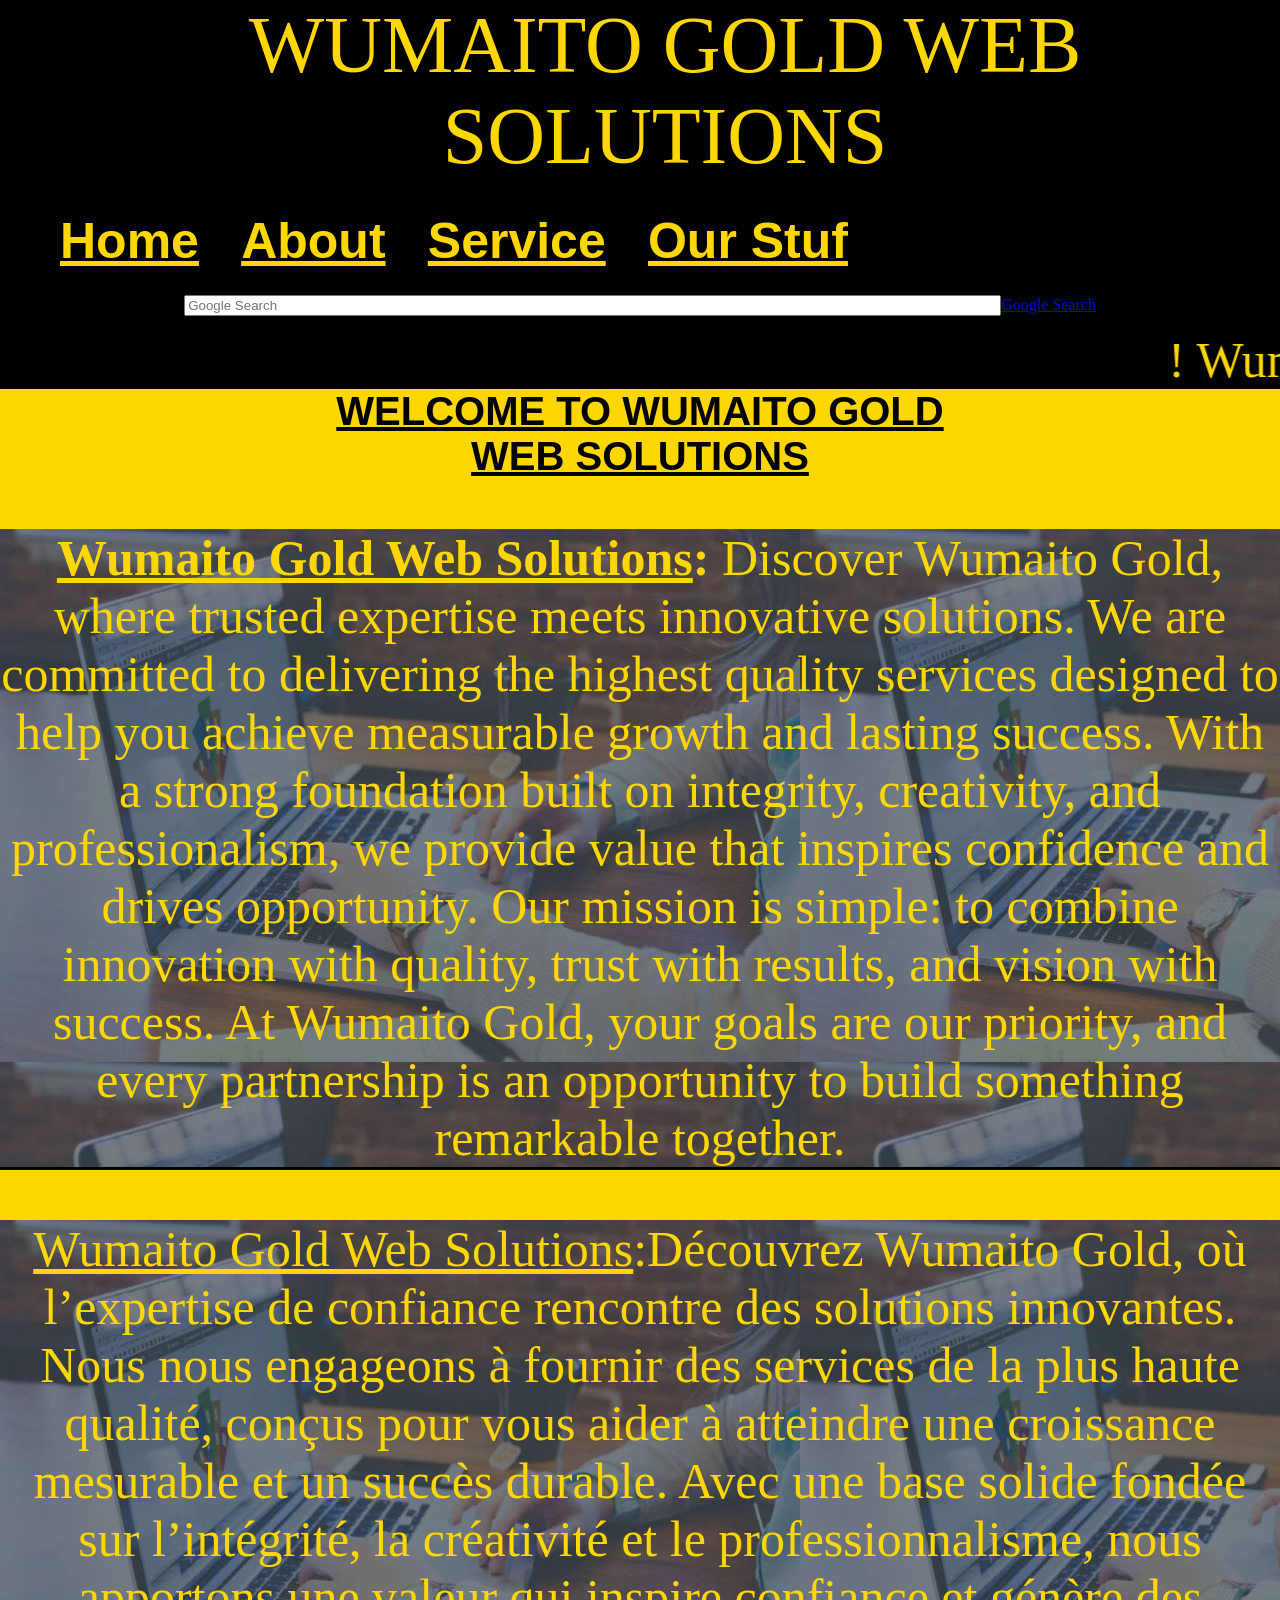
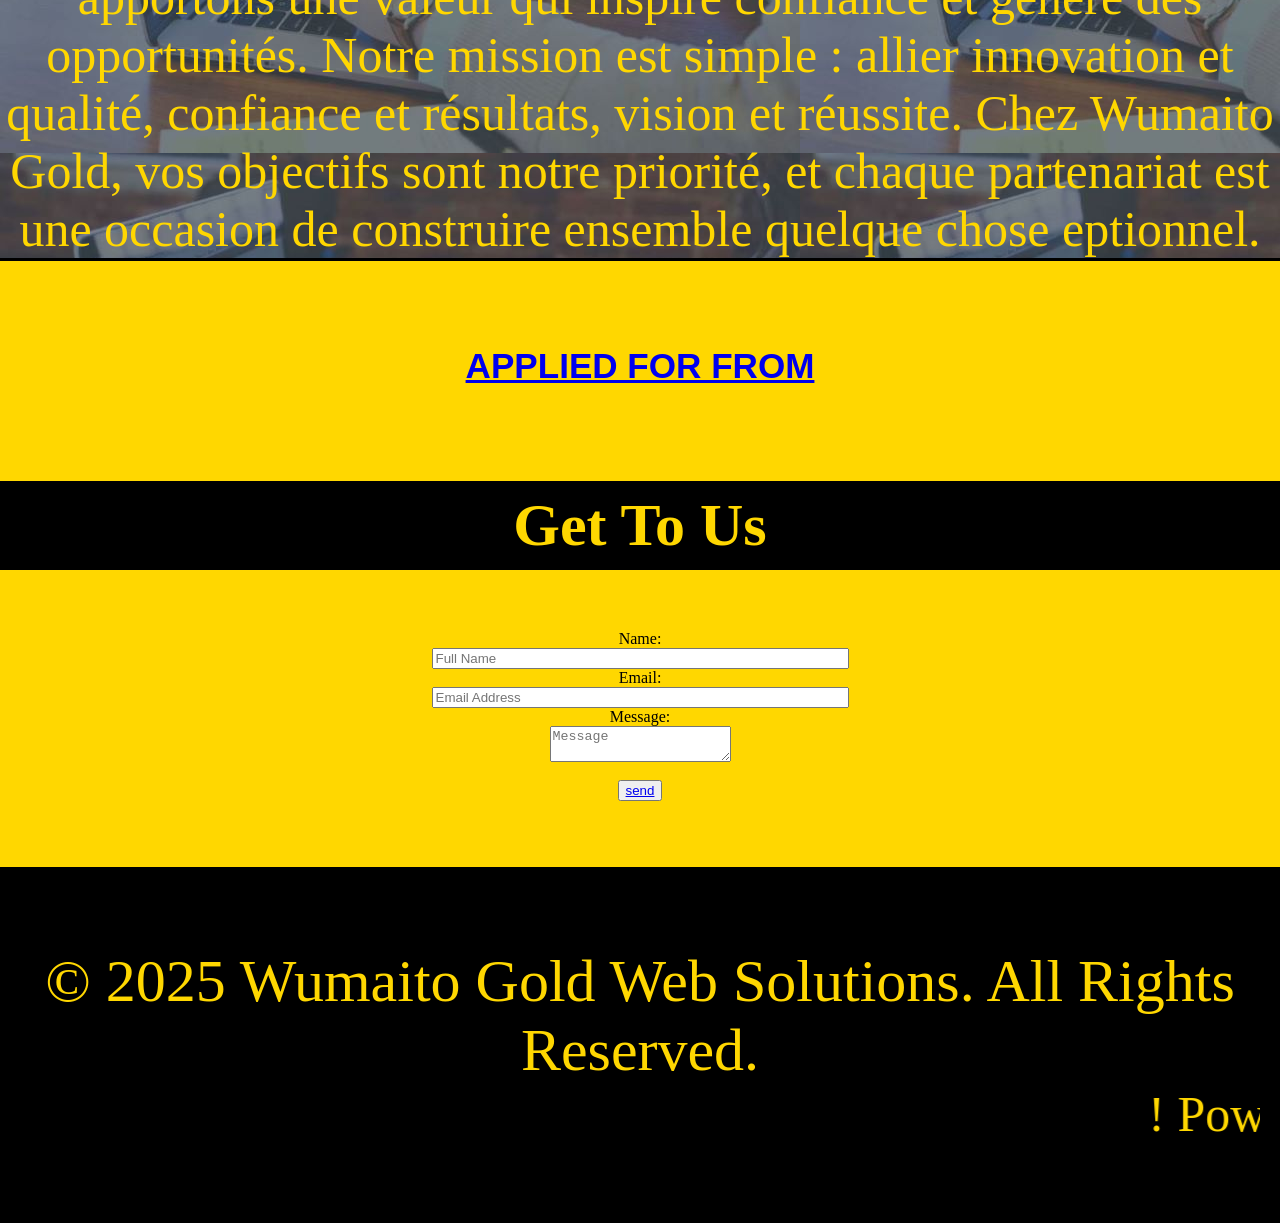
==== index.html @ 17329053 "Update index.html" ====
<html>
    <head>
        <link 
rel="stylesheet" href="index.css">
        <title>
wumaito gold web solutions
       </title>
       </head>
       <body>
          <header>
        <div class="container">
        <div id="branding">
            <nav>
          <h1span class="highlight">
WUMAITO GOLD</span> WEB SOLUTIONS
</div>       
        </header>    
        <header>       
         <div class="container">
        <div id="branding 2">
     <nav>
     <a href="index.html">Home</u></a>
     <a href="about.html">About</a>
     <a href="service.html">Service</a>
    <a href="our stuff.html">Our Stuf</a>
         </nav>
    </header>         
     <section id="newsletter">
      <div class="container">
        <form="post"ACTION ="Maito:jbes@free.once"><Input Type="text"placeholder="Google Search"size="100"
     <button "style="font-size:''50px;"><a href="https://google.com/">Google Search</a></button>
        </form>
      </div>
    </section>
    <marquee  behavior="10"direction="left">! Wumaito Gold web Solutions. !</marquee>
    <section id="form">
         <div class="container">
             
    </section>
    <section id="showcase">
     <div class="container">
    <h2><u>WELCOME TO WUMAITO GOLD<br>
    WEB SOLUTIONS</u></h2>
    <p><b>
        <u>Wumaito Gold Web Solutions</u>:</b> Discover Wumaito Gold, where trusted expertise meets innovative solutions. We are committed to delivering the highest quality services designed to help you achieve measurable growth and lasting success. With a strong foundation built on integrity, creativity, and professionalism, we provide value that inspires confidence and drives opportunity. Our mission is simple: to combine innovation with quality, trust with results, and vision with success. At Wumaito Gold, your goals are our priority, and every partnership is an opportunity to build something remarkable together.</p>
     <p><u><span>Wumaito Gold Web Solutions</span></u>:</b>Découvrez Wumaito Gold, où l’expertise de confiance rencontre des solutions innovantes. Nous nous engageons à fournir des services de la plus haute qualité, conçus pour vous aider à atteindre une croissance mesurable et un succès durable. Avec une base solide fondée sur l’intégrité, la créativité et le professionnalisme, nous apportons une valeur qui inspire confiance et génère des opportunités. Notre mission est simple : allier innovation et qualité, confiance et résultats, vision et réussite. Chez Wumaito Gold, vos objectifs sont notre priorité, et chaque partenariat est une occasion de construire ensemble quelque chose eptionnel.</p>
     
         <section id="newcode">
             <div class="container">
                 <h1><a href="application form.html">APPLIED FOR FROM</a>
             </div>                 
          </section>                 
       </div>                  
      </section>                         
      <section id="showcase 2">
            <div class="container">
       <h3 style="text-align:center; background:black; font-size:60;color: gold;padding-bottom:10px;padding-top:10px;">Get To Us</h3>
        <form action="https://formsubmit.co/adewoleadewumi61@gmail.com" method="POST">
            <!-- FormSubmit Config -->
            <input type="hidden" name="_subject" value="New Message from Wumaito Gold Website">
            <input type="hidden" name="_template" value="table"> <!-- Neat email formatting -->
            <input type="hidden" name="_captcha" value="false"> <!-- Disable CAPTCHA -->
            <input type="hidden" name="_next" value="https://wumaito-gold-web-solution.onrender.com/submit.html"> <!-- Replace with your URL -->
            
            <!-- Anti-Spam Honeypot -->
           <p style="text-align: center;
            <input type="text" name="_honey" style="display: none;">
            
            <!-- User Input Fields -->
            <label for="name">Name:</label><br>
            <input type="text" id="name" name="name"placeholder="Full Name"size="50"><br>
            
            <label for="email">Email:</label><br>
            <input type="email" id="email" name="email"placeholder="Email Address" size="50">
            <br>
            <label for="message">Message:</label><br>
            <textarea id="message" name="message"placeholder="Message"
            </textarea></textarea><br><br>
             <button type="submit"> <a href="submit.html">send</a></button>
        </form></p>
            </section>
     <section id="footer">
            <div class="container">
    <footer>
        <p>&copy; 2025 Wumaito Gold Web Solutions. All Rights Reserved. <marquee  behavior="10"direction="left">! Powered by W.G.W.S. Company. !</marquee></p>
    </footer>
</body>
               </html>
---- index.css ----
body{
  font:80px;
  margin:0px;
  background-color: gold;
  color: black;
}
header{
   color: gold;
   font-family:Arial;
   font-size:80px;
   padding-left:50px;
   margin-:0px;
   background-color: black;
   border-bottom: black 3px solid;  
}
#submit{
   font-family: times new roman;
   text-align: center;
   font-size:60px;
   padding-up:0px;
   margin-top:500px;
   border-bottom: gold 500px solid;  
    
}
#branding{
  font-size:80px;
  font-family: times new Roman;
  text-align:center;
  padding-left:0px;
  margin:0px;
  background-color: black;
  color: gold;
}
#branding 2 nav{
  font-size:30px;
}
.container{
  width:100%;
  margin:auto;
  overflow:hidden;
}
#container img{
    float:right;
    width:200px;
    height:100px;
}
nav ul {
    list-style: none; 
    padding:0px;
    margin:0px;
    display: flex;        
    gap:80px;            
}
    nav a {
      color: gold;
      font-family:Arial;
      font-size:50px;
      text-decoration: underline;
      margin:10px;
      font-weight: bold;
    }
#showcase h2{
   font-family:Arial;
   font-size:40px;
   padding-top:0px;
   padding-bottom:0px;
   text-align:center;
   margin:0px;
   min-height:10px;
}
#showcase p{
    font-family: times new Roman;
    font-size:50;
    text-align: center;
    border-bottom: black 3px solid;
    background:url('showcase.jpg');
    color: gold;
}
showcase 2 p{
    text-align: center;
    background: gold;
    color: black;
}
#newsletter{
  padding:15px;
  color: gold;
  text-align: center;
  background: black ;
}
#newsletter button{
    font-size:50px;
    
}
#newcode{
    text-align: center;
    color: gold ;
    font-family:Arial;
    font-size:30px;
}

marquee{
    font-size:50px;
    background: black ;
    color:gold ;
}
#newsletter form {
  float:right;
  margin-top:15px;
}
#showcase2 h3{
    text-align: center;
    font-size:60px;
    font-family: Times New Roman ;
}
#showcase2 p{
    text-align: center;
    font-family: Times New Roman ;
    font-size:60px;
    color: black ;
    padding-bottom:20px;
    padding-bottom:20px;
}
#img{
    position:80px;
}
#service h3{
    text-align: center;
    font-size:60px;
    font-family: Times New Roman ;
}
#service p{
    text-align: center;
    font-family: Times New Roman ;
    font-size:60px;
    color: black;
    padding-bottom:20px;
    padding-bottom:20px;
    backjground: black ;
} 
.staff-container {
      display: flex;
      flex-wrap: wrap;
      justify-content: center;
      gap: 50px;
      margin: 80px;
    }

    .staff-card {
      background: black;
      border-radius: 30px;
      box-shadow:20px rgba(0,0,0,0.1);
      width: 350px;
      height: 250px;
      text-align: center;
      padding: 50px;
      color : gold;
    }

    .staff-card img {
      width: 100px;
      height: 100px;
      border-radius: 50%;
      object-fit: cover;
      margin-bottom: 10px;
    }
footer{
  padding:20px;
  font-size:60px;
  margin-top:50px;
  color:gold;
  font-family: Times New Roman ;
  background-color: black;
  background-size: cover;    
  text-align: center;
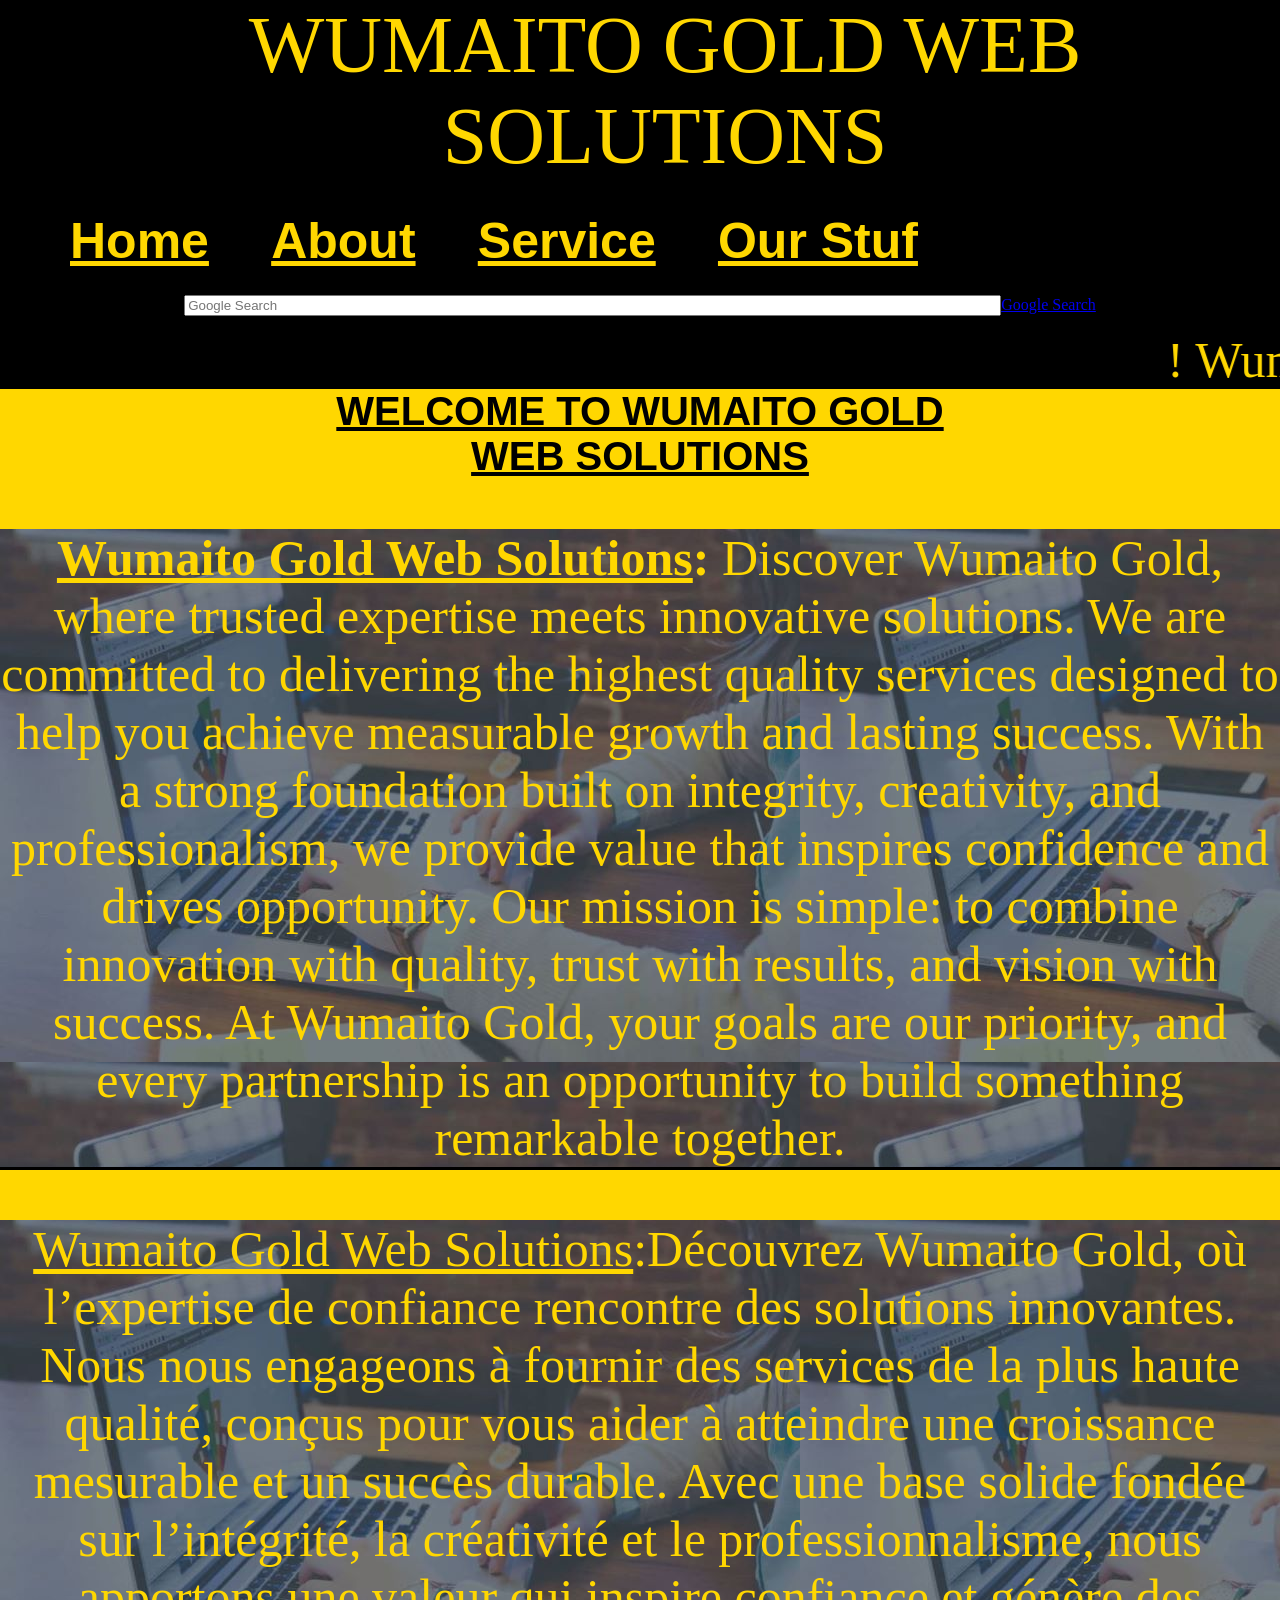
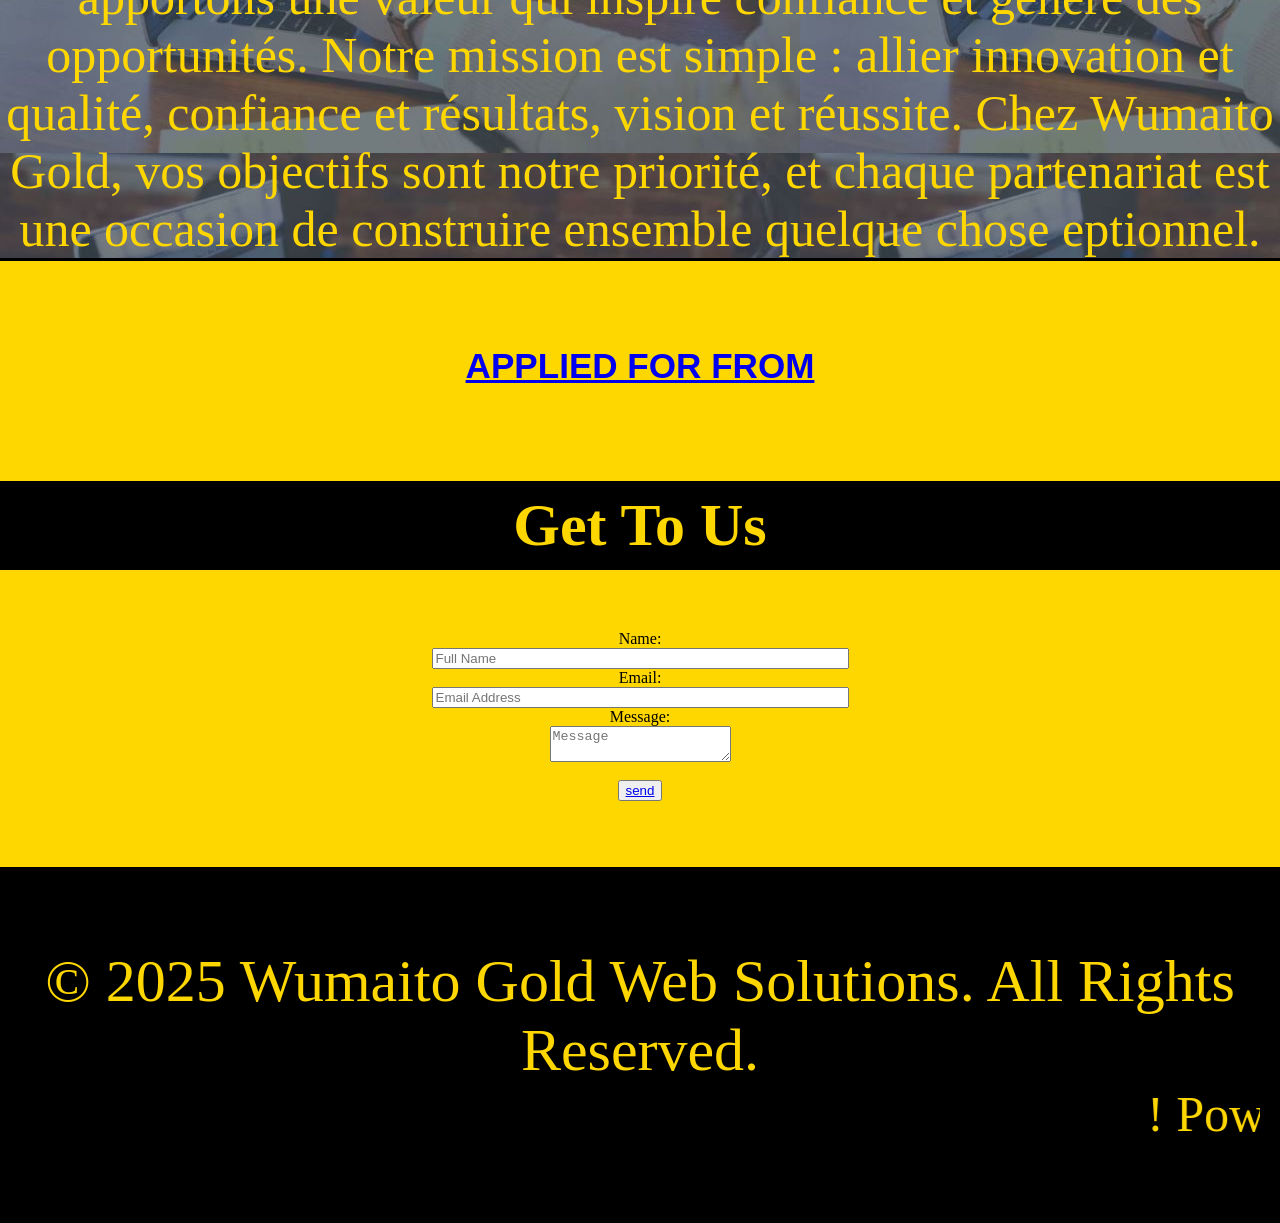
==== commit bec8c09c: "Add files via upload" ====
--- a/index.html
+++ b/index.html
@@ -23,7 +23,7 @@
      <a href="index.html">Home</u></a>
      <a href="about.html">About</a>
      <a href="service.html">Service</a>
-    <a href="our stuff.html">Our Stuf</a>
+    <a href="ourstuff.html">Our Stuf</a>
          </nav>
     </header>         
      <section id="newsletter">
@@ -86,5 +86,4 @@
         <p>&copy; 2025 Wumaito Gold Web Solutions. All Rights Reserved. <marquee  behavior="10"direction="left">! Powered by W.G.W.S. Company. !</marquee></p>
     </footer>
 </body>
-               </html>
-    
+</html>
--- a/index.css
+++ b/index.css
@@ -56,7 +56,7 @@
       font-family:Arial;
       font-size:50px;
       text-decoration: underline;
-      margin:10px;
+      margin:20px;
       font-weight: bold;
     }
 #showcase h2{
@@ -172,5 +172,4 @@
   background-color: black;
   background-size: cover;    
   text-align: center;
-
-    
+  
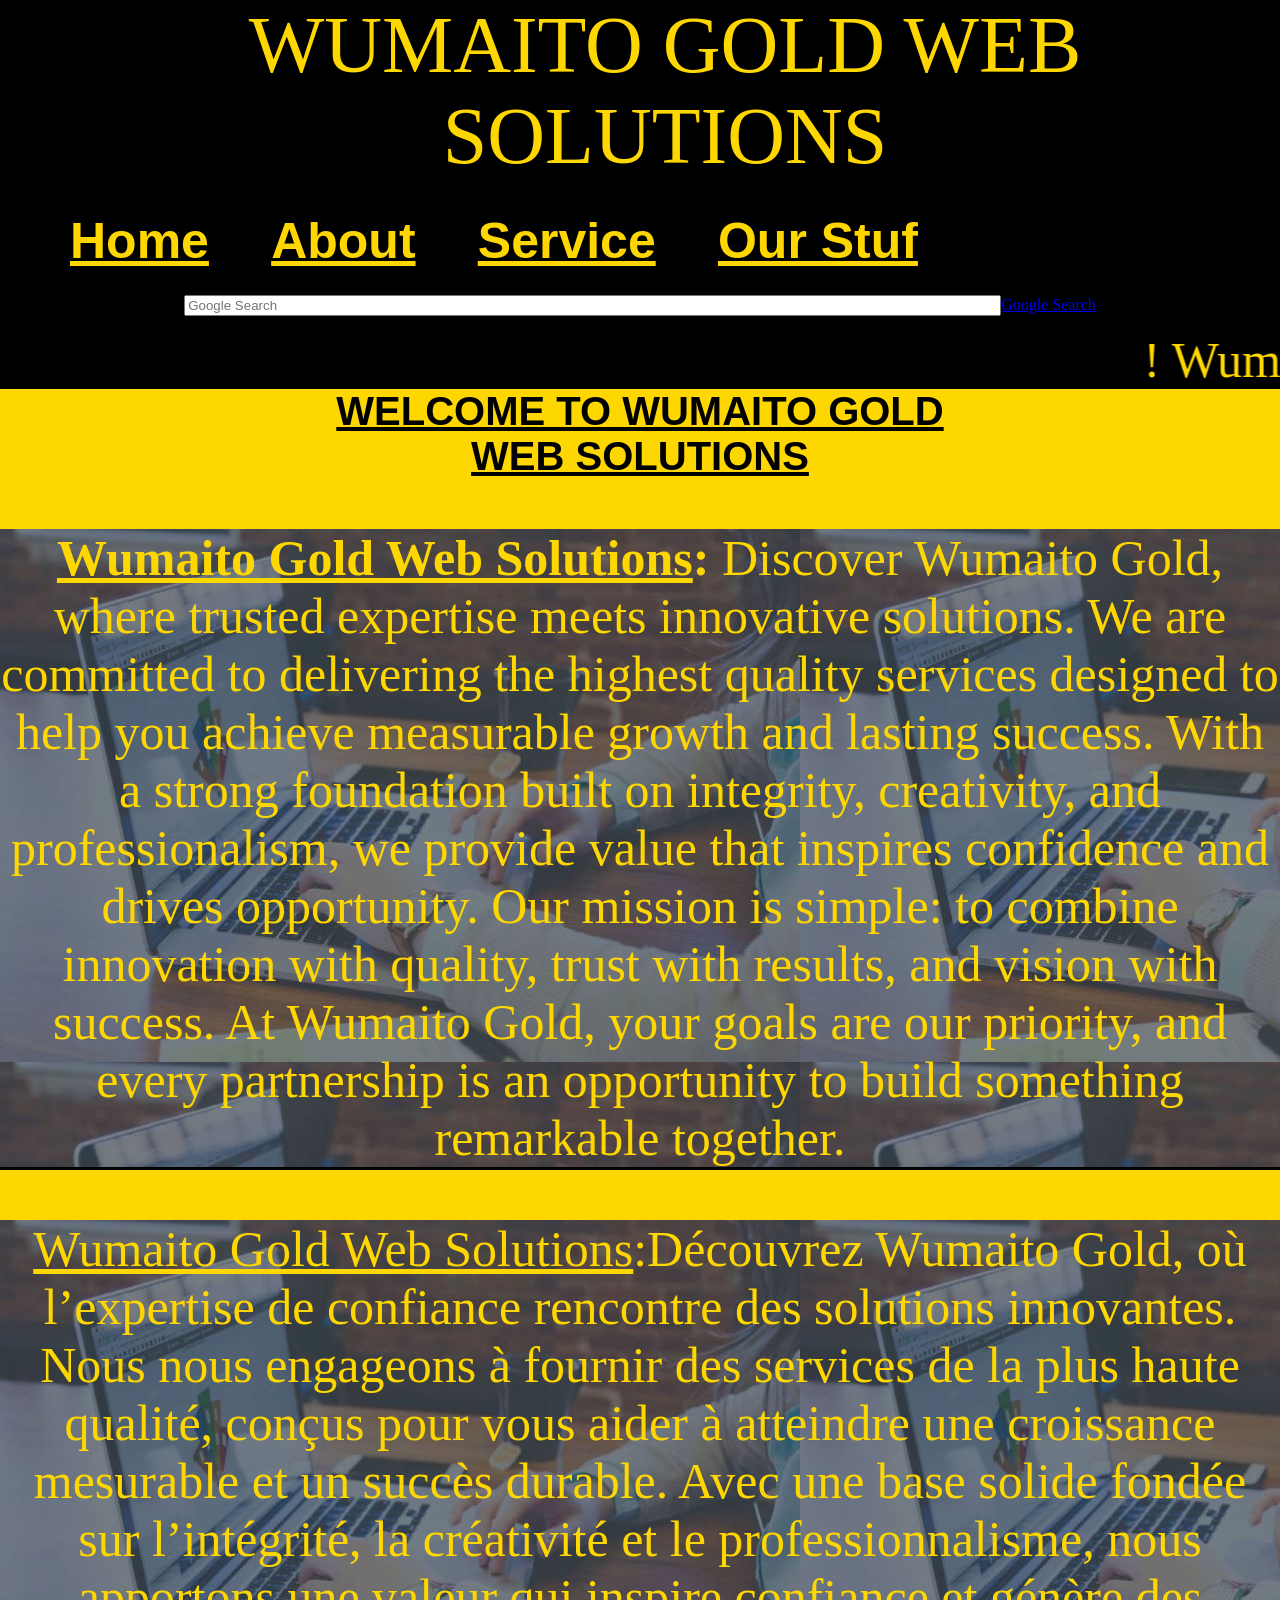
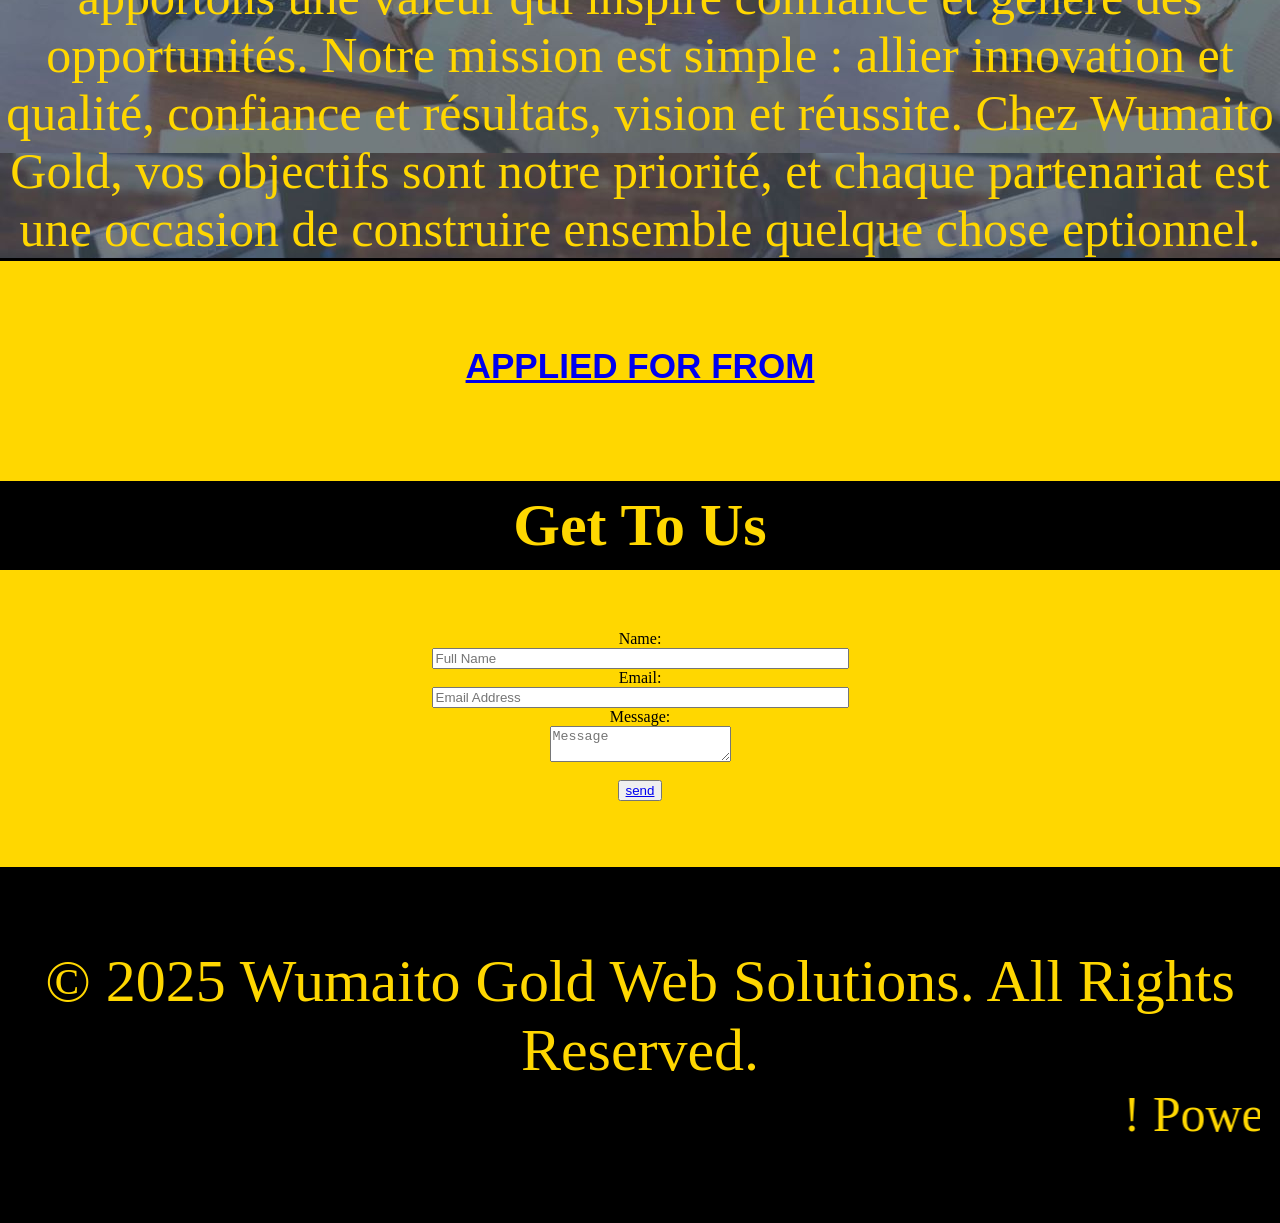
==== commit cfa1ea94: "Remove blank line in index.html Removed unnecessary blank line before anti-spam honeypot." ====
--- a/index.html
+++ b/index.html
@@ -62,7 +62,6 @@
             <input type="hidden" name="_template" value="table"> <!-- Neat email formatting -->
             <input type="hidden" name="_captcha" value="false"> <!-- Disable CAPTCHA -->
             <input type="hidden" name="_next" value="https://wumaito-gold-web-solution.onrender.com/submit.html"> <!-- Replace with your URL -->
-            
             <!-- Anti-Spam Honeypot -->
            <p style="text-align: center;
             <input type="text" name="_honey" style="display: none;">
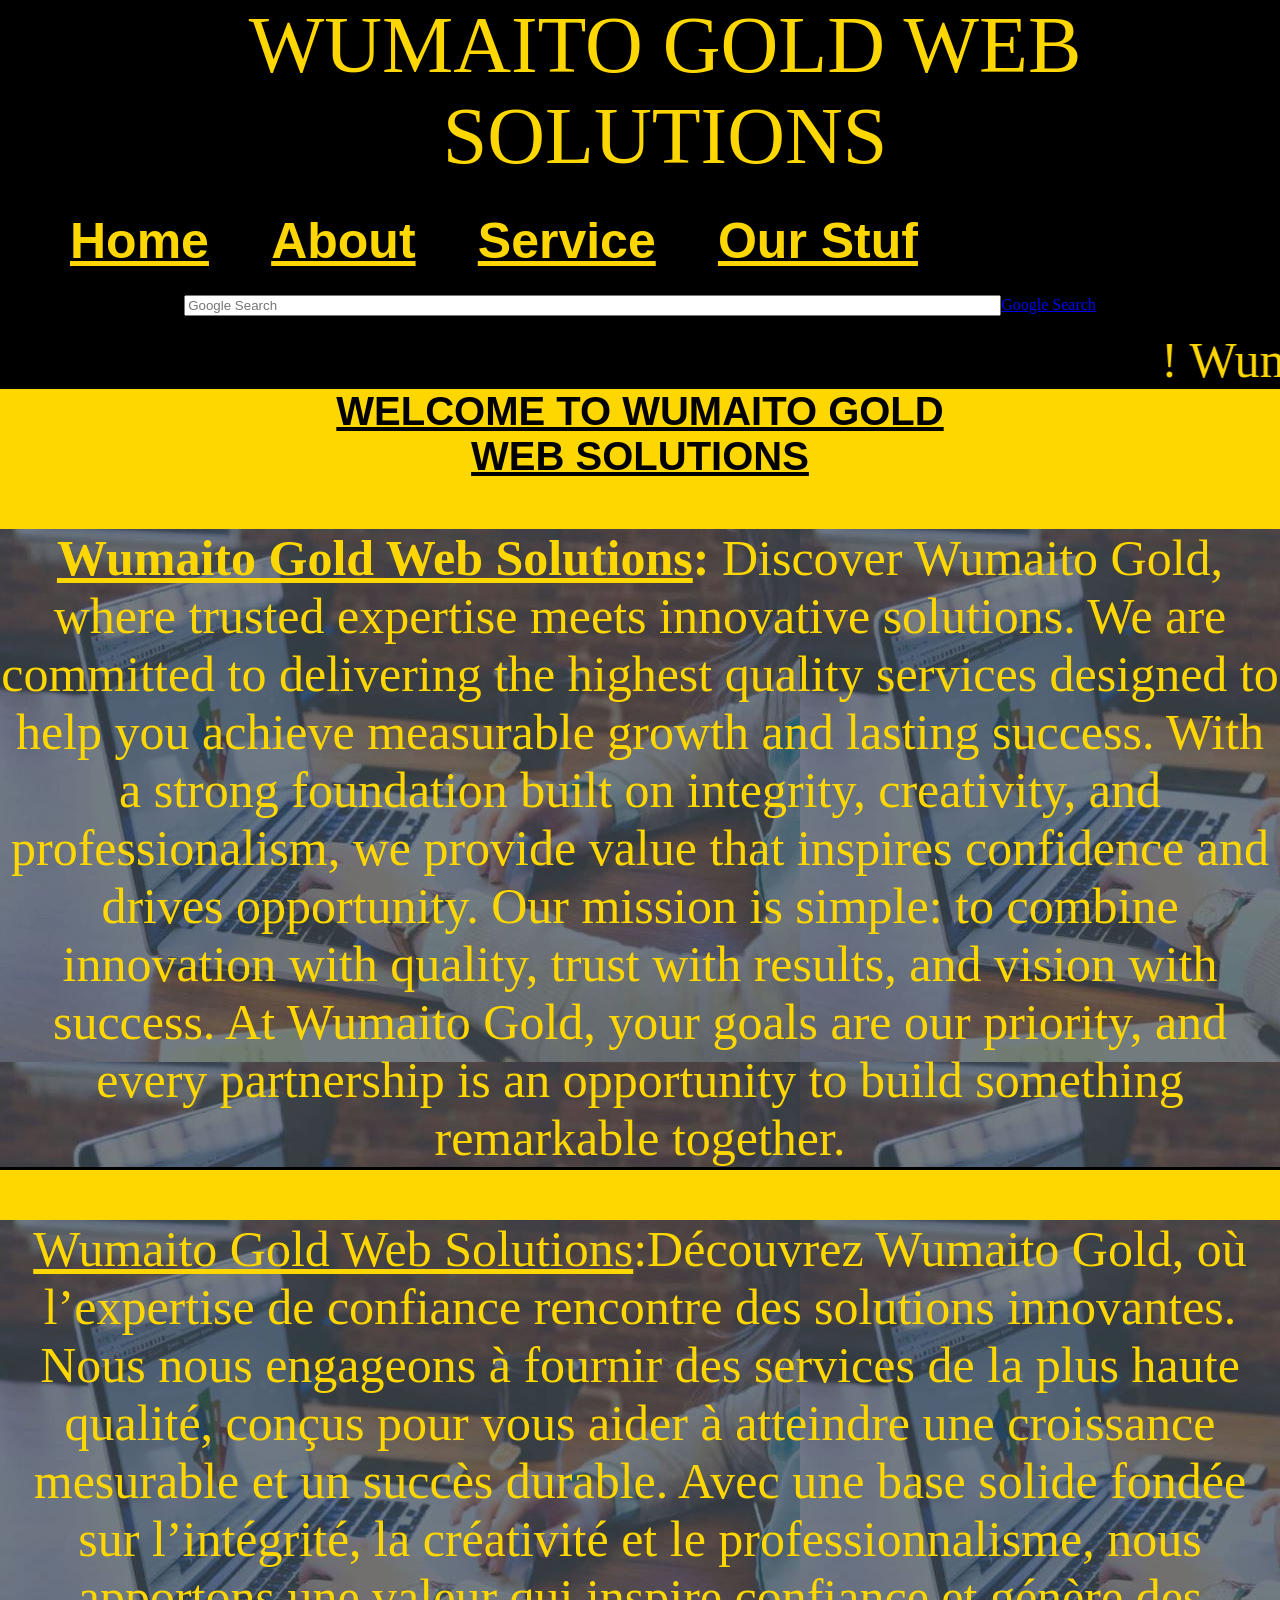
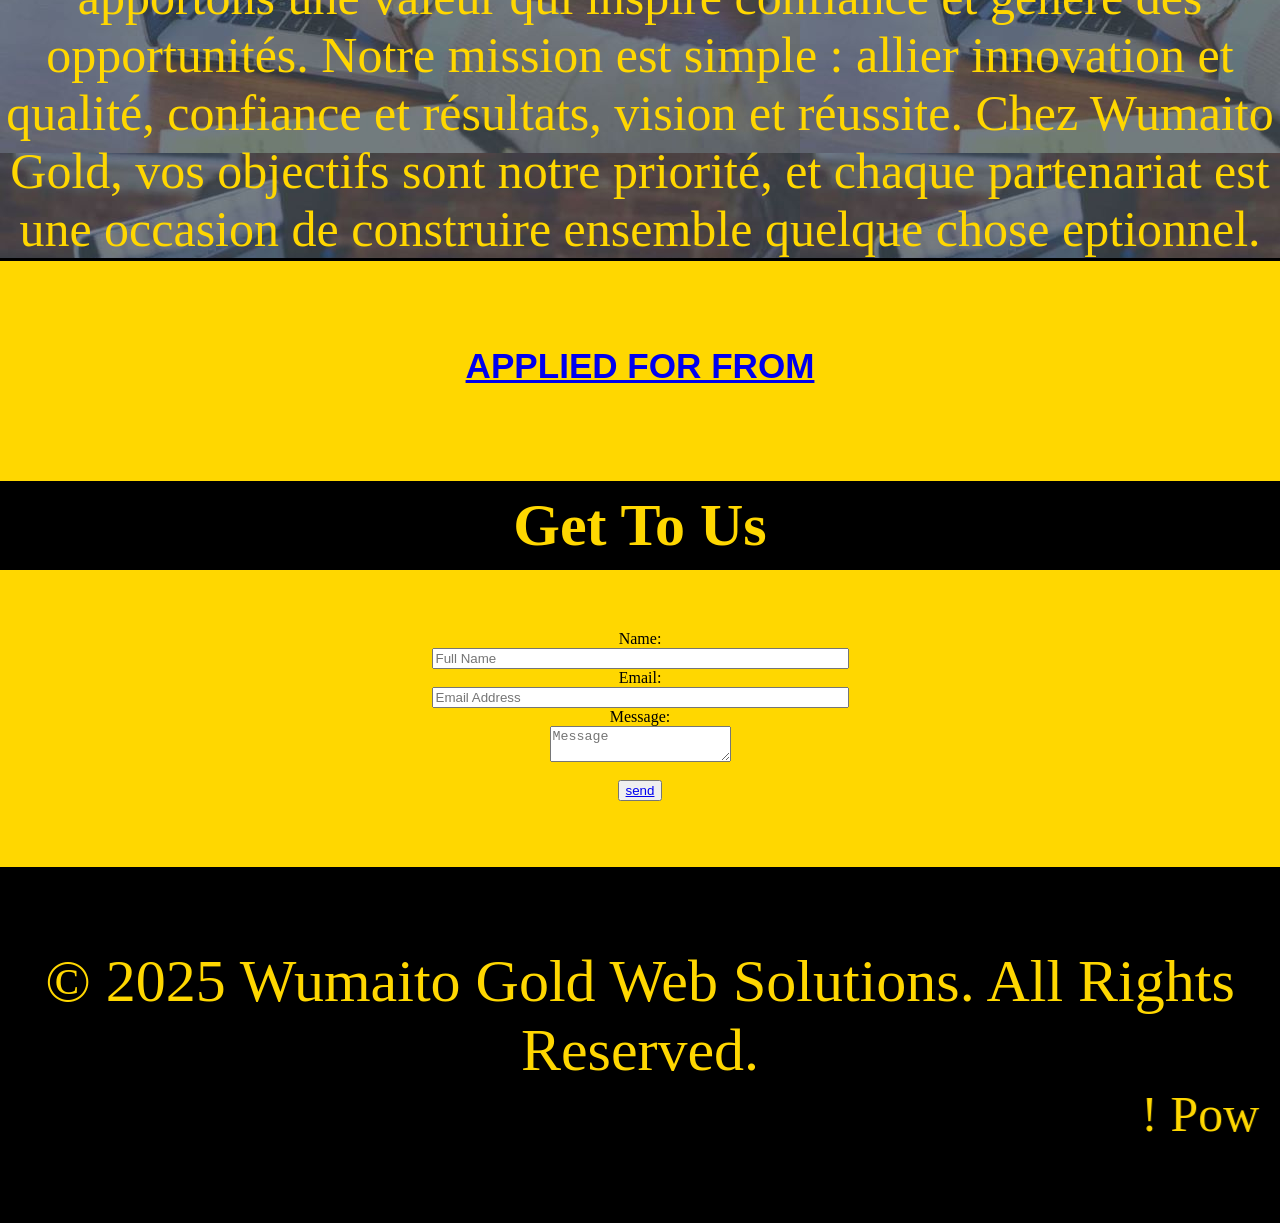
==== commit c0c96c4a: "Update index.html" ====
--- a/index.html
+++ b/index.html
@@ -1,4 +1,3 @@
-
 <html>
     <head>
         <link 
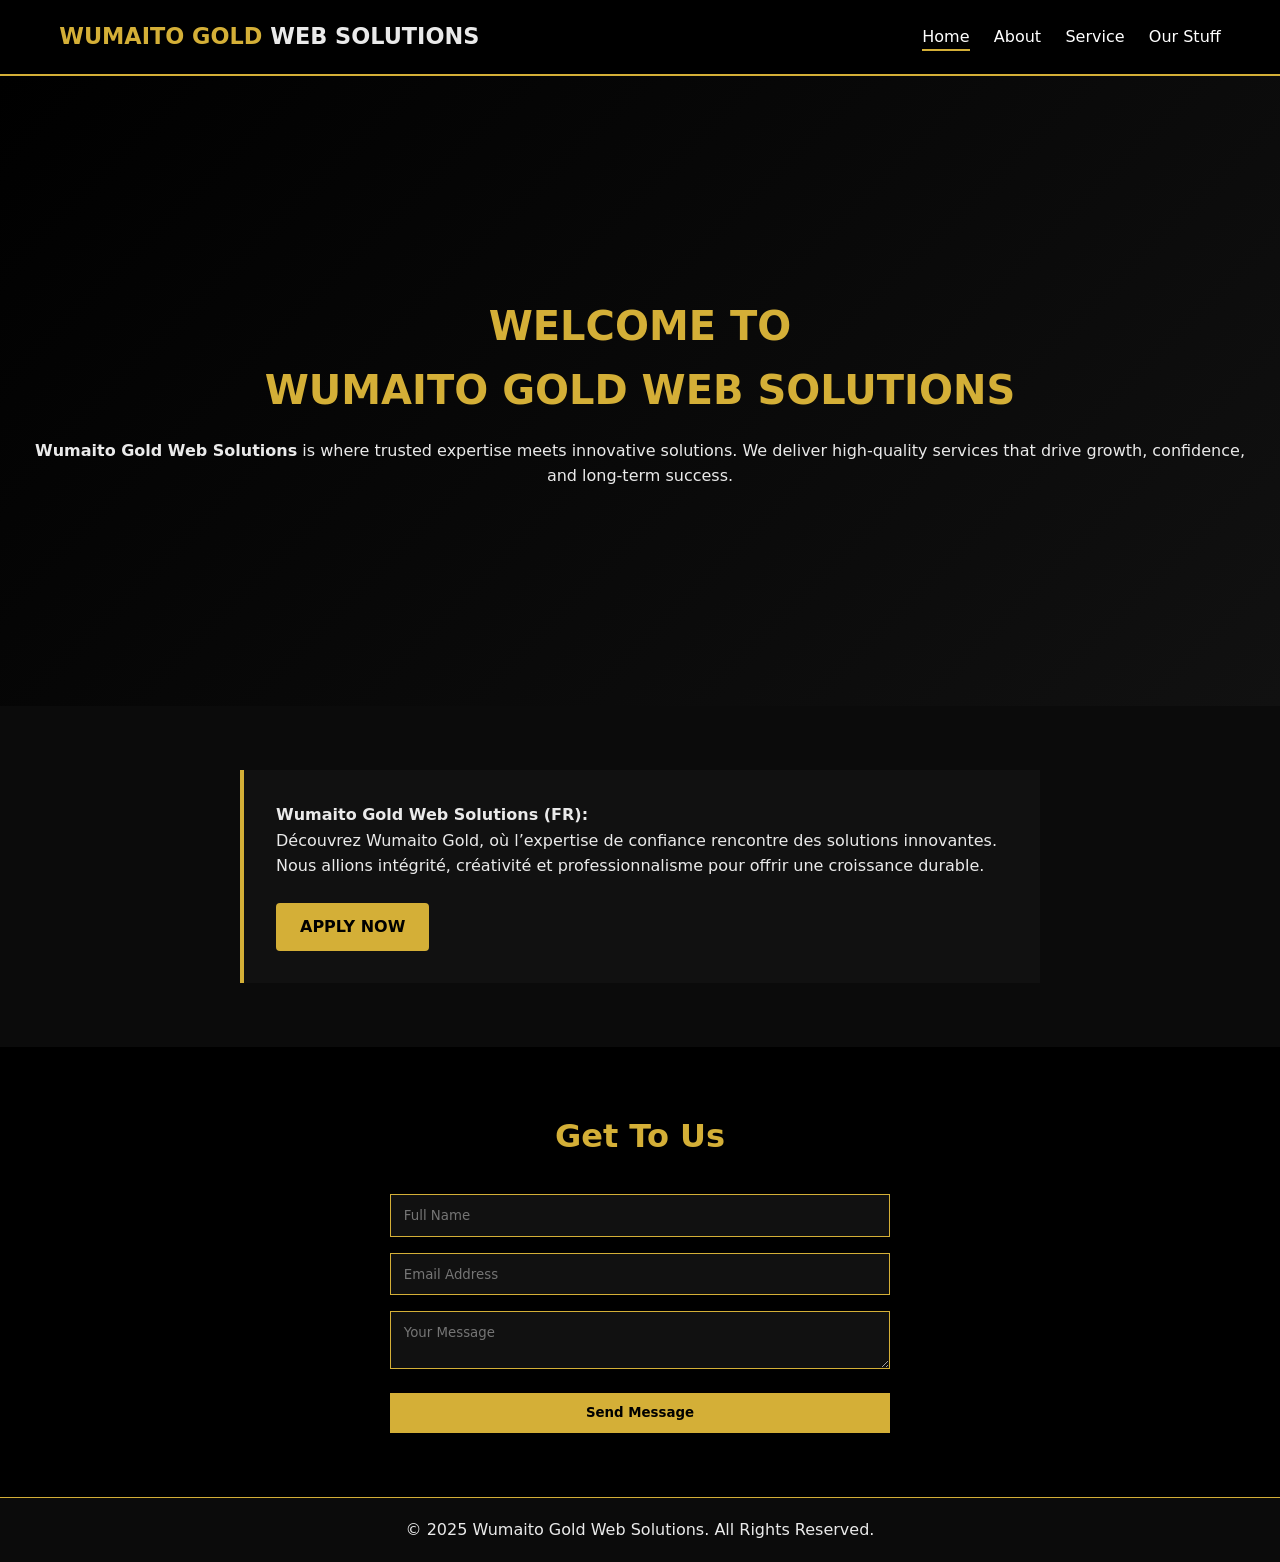
==== commit 91e1999f: "Add files via upload" ====
--- a/index.html
+++ b/index.html
@@ -1,87 +1,79 @@
-<html>
-    <head>
-        <link 
-rel="stylesheet" href="index.css">
-        <title>
-wumaito gold web solutions
-       </title>
-       </head>
-       <body>
-          <header>
-        <div class="container">
-        <div id="branding">
-            <nav>
-          <h1span class="highlight">
-WUMAITO GOLD</span> WEB SOLUTIONS
-</div>       
-        </header>    
-        <header>       
-         <div class="container">
-        <div id="branding 2">
-     <nav>
-     <a href="index.html">Home</u></a>
-     <a href="about.html">About</a>
-     <a href="service.html">Service</a>
-    <a href="ourstuff.html">Our Stuf</a>
-         </nav>
-    </header>         
-     <section id="newsletter">
-      <div class="container">
-        <form="post"ACTION ="Maito:jbes@free.once"><Input Type="text"placeholder="Google Search"size="100"
-     <button "style="font-size:''50px;"><a href="https://google.com/">Google Search</a></button>
-        </form>
-      </div>
-    </section>
-    <marquee  behavior="10"direction="left">! Wumaito Gold web Solutions. !</marquee>
-    <section id="form">
-         <div class="container">
-             
-    </section>
-    <section id="showcase">
-     <div class="container">
-    <h2><u>WELCOME TO WUMAITO GOLD<br>
-    WEB SOLUTIONS</u></h2>
-    <p><b>
-        <u>Wumaito Gold Web Solutions</u>:</b> Discover Wumaito Gold, where trusted expertise meets innovative solutions. We are committed to delivering the highest quality services designed to help you achieve measurable growth and lasting success. With a strong foundation built on integrity, creativity, and professionalism, we provide value that inspires confidence and drives opportunity. Our mission is simple: to combine innovation with quality, trust with results, and vision with success. At Wumaito Gold, your goals are our priority, and every partnership is an opportunity to build something remarkable together.</p>
-     <p><u><span>Wumaito Gold Web Solutions</span></u>:</b>Découvrez Wumaito Gold, où l’expertise de confiance rencontre des solutions innovantes. Nous nous engageons à fournir des services de la plus haute qualité, conçus pour vous aider à atteindre une croissance mesurable et un succès durable. Avec une base solide fondée sur l’intégrité, la créativité et le professionnalisme, nous apportons une valeur qui inspire confiance et génère des opportunités. Notre mission est simple : allier innovation et qualité, confiance et résultats, vision et réussite. Chez Wumaito Gold, vos objectifs sont notre priorité, et chaque partenariat est une occasion de construire ensemble quelque chose eptionnel.</p>
-     
-         <section id="newcode">
-             <div class="container">
-                 <h1><a href="application form.html">APPLIED FOR FROM</a>
-             </div>                 
-          </section>                 
-       </div>                  
-      </section>                         
-      <section id="showcase 2">
-            <div class="container">
-       <h3 style="text-align:center; background:black; font-size:60;color: gold;padding-bottom:10px;padding-top:10px;">Get To Us</h3>
-        <form action="https://formsubmit.co/adewoleadewumi61@gmail.com" method="POST">
-            <!-- FormSubmit Config -->
-            <input type="hidden" name="_subject" value="New Message from Wumaito Gold Website">
-            <input type="hidden" name="_template" value="table"> <!-- Neat email formatting -->
-            <input type="hidden" name="_captcha" value="false"> <!-- Disable CAPTCHA -->
-            <input type="hidden" name="_next" value="https://wumaito-gold-web-solution.onrender.com/submit.html"> <!-- Replace with your URL -->
-            <!-- Anti-Spam Honeypot -->
-           <p style="text-align: center;
-            <input type="text" name="_honey" style="display: none;">
-            
-            <!-- User Input Fields -->
-            <label for="name">Name:</label><br>
-            <input type="text" id="name" name="name"placeholder="Full Name"size="50"><br>
-            
-            <label for="email">Email:</label><br>
-            <input type="email" id="email" name="email"placeholder="Email Address" size="50">
-            <br>
-            <label for="message">Message:</label><br>
-            <textarea id="message" name="message"placeholder="Message"
-            </textarea></textarea><br><br>
-             <button type="submit"> <a href="submit.html">send</a></button>
-        </form></p>
-            </section>
-     <section id="footer">
-            <div class="container">
-    <footer>
-        <p>&copy; 2025 Wumaito Gold Web Solutions. All Rights Reserved. <marquee  behavior="10"direction="left">! Powered by W.G.W.S. Company. !</marquee></p>
-    </footer>
+<!DOCTYPE html>
+<html lang="en">
+<head>
+  <meta charset="UTF-8" />
+  <meta name="viewport" content="width=device-width, initial-scale=1.0" />
+  <title>Wumaito Gold Web Solutions</title>
+  <link rel="stylesheet" href="style.css" />
+</head>
+
+<body>
+
+  <!-- NAVBAR -->
+  <header class="navbar">
+    <div class="nav-container">
+      <h1 class="logo">
+        <span class="highlight">WUMAITO GOLD</span> WEB SOLUTIONS
+      </h1>
+
+      <nav class="nav-links">
+        <a href="index.html" class="active">Home</a>
+        <a href="about.html">About</a>
+        <a href="service.html">Service</a>
+        <a href="ourstuff.html">Our Stuff</a>
+      </nav>
+    </div>
+  </header>
+
+  <!-- HERO SECTION -->
+  <section class="hero">
+    <div class="hero-content">
+      <h2>WELCOME TO<br />WUMAITO GOLD WEB SOLUTIONS</h2>
+      <p>
+        <strong>Wumaito Gold Web Solutions</strong> is where trusted expertise
+        meets innovative solutions. We deliver high-quality services that drive
+        growth, confidence, and long-term success.
+      </p>
+    </div>
+  </section>
+
+  <!-- INFO SECTION -->
+  <section class="content">
+    <div class="content-box">
+      <p>
+        <strong>Wumaito Gold Web Solutions (FR):</strong><br />
+        Découvrez Wumaito Gold, où l’expertise de confiance rencontre des
+        solutions innovantes. Nous allions intégrité, créativité et
+        professionnalisme pour offrir une croissance durable.
+      </p>
+
+      <a href="application-form.html" class="cta-btn">
+        APPLY NOW
+      </a>
+    </div>
+  </section>
+
+  <!-- CONTACT FORM -->
+  <section class="contact">
+    <h3>Get To Us</h3>
+
+    <form action="https://formsubmit.co/adewoleadewumi61@gmail.com" method="POST">
+      <input type="hidden" name="_captcha" value="false" />
+
+      <input type="text" name="name" placeholder="Full Name" required />
+      <input type="email" name="email" placeholder="Email Address" required />
+      <textarea name="message" placeholder="Your Message" required></textarea>
+
+      <button type="submit">Send Message</button>
+    </form>
+  </section>
+
+  <!-- FOOTER -->
+  <footer class="footer">
+    <p>
+      &copy; 2025 Wumaito Gold Web Solutions. All Rights Reserved.
+    </p>
+  </footer>
+
 </body>
-</html>
+</html>
--- a/style.css
+++ b/style.css
@@ -0,0 +1,196 @@
+/* RESET */
+* {
+  margin: 0;
+  padding: 0;
+  box-sizing: border-box;
+  font-family: "Segoe UI", system-ui, sans-serif;
+}
+
+body {
+  background: #0b0b0b;
+  color: #eaeaea;
+  line-height: 1.6;
+}
+
+/* COLORS */
+:root {
+  --gold: #d4af37;
+  --black: #000;
+}
+
+/* NAVBAR */
+.navbar {
+  background: var(--black);
+  border-bottom: 2px solid var(--gold);
+}
+
+.nav-container {
+  max-width: 1200px;
+  margin: auto;
+  padding: 1.2rem;
+  display: flex;
+  justify-content: space-between;
+  align-items: center;
+}
+
+.logo {
+  font-size: 1.4rem;
+}
+
+.highlight {
+  color: var(--gold);
+}
+
+.nav-links a {
+  color: #fff;
+  margin-left: 1.2rem;
+  text-decoration: none;
+  position: relative;
+}
+
+.nav-links a::after {
+  content: "";
+  position: absolute;
+  width: 0%;
+  height: 2px;
+  background: var(--gold);
+  left: 0;
+  bottom: -5px;
+  transition: 0.3s;
+}
+
+.nav-links a:hover::after,
+.nav-links .active::after {
+  width: 100%;
+}
+
+/* HERO */
+.hero {
+  min-height: 70vh;
+  display: flex;
+  align-items: center;
+  justify-content: center;
+  text-align: center;
+  background: linear-gradient(135deg, #000, #111);
+  padding: 2rem;
+}
+
+.hero h2 {
+  color: var(--gold);
+  font-size: 2.5rem;
+  margin-bottom: 1rem;
+}
+
+/* CONTENT */
+.content {
+  padding: 4rem 1rem;
+  display: flex;
+  justify-content: center;
+}
+
+.content-box {
+  max-width: 800px;
+  background: #111;
+  padding: 2rem;
+  border-left: 4px solid var(--gold);
+}
+
+/* BUTTON */
+.cta-btn {
+  display: inline-block;
+  margin-top: 1.5rem;
+  padding: 0.7rem 1.5rem;
+  background: var(--gold);
+  color: #000;
+  text-decoration: none;
+  font-weight: bold;
+  border-radius: 4px;
+  transition: transform 0.2s ease;
+}
+
+.cta-btn:hover {
+  transform: translateY(-3px);
+}
+
+/* CONTACT */
+.contact {
+  padding: 4rem 1rem;
+  background: #000;
+  text-align: center;
+}
+
+.contact h3 {
+  color: var(--gold);
+  font-size: 2rem;
+  margin-bottom: 2rem;
+}
+
+.contact form {
+  max-width: 500px;
+  margin: auto;
+}
+
+.contact input,
+.contact textarea {
+  width: 100%;
+  padding: 0.8rem;
+  margin-bottom: 1rem;
+  background: #111;
+  border: 1px solid var(--gold);
+  color: #fff;
+}
+
+.contact button {
+  width: 100%;
+  padding: 0.8rem;
+  background: var(--gold);
+  border: none;
+  font-weight: bold;
+  cursor: pointer;
+}
+
+/* FOOTER */
+.footer {
+  text-align: center;
+  padding: 1.2rem;
+  border-top: 1px solid var(--gold);
+}
+/* TEAM GRID */
+.team-grid {
+  display: grid;
+  grid-template-columns: repeat(auto-fit, minmax(250px, 1fr));
+  gap: 2rem;
+}
+
+.team-card {
+  background: #0f0f0f;
+  border: 1px solid var(--gold);
+  padding: 1.5rem;
+  text-align: center;
+  border-radius: 8px;
+  transition: transform 0.3s ease;
+}
+
+.team-card:hover {
+  transform: translateY(-8px);
+}
+
+.team-card img {
+  width: 120px;
+  height: 120px;
+  object-fit: cover;
+  border-radius: 50%;
+  border: 3px solid var(--gold);
+  margin-bottom: 1rem;
+}
+
+.team-card h3 {
+  color: var(--gold);
+  margin-bottom: 0.3rem;
+}
+
+.team-card .role {
+  font-weight: bold;
+  color: #ccc;
+  margin-bottom: 0.8rem;
+}
